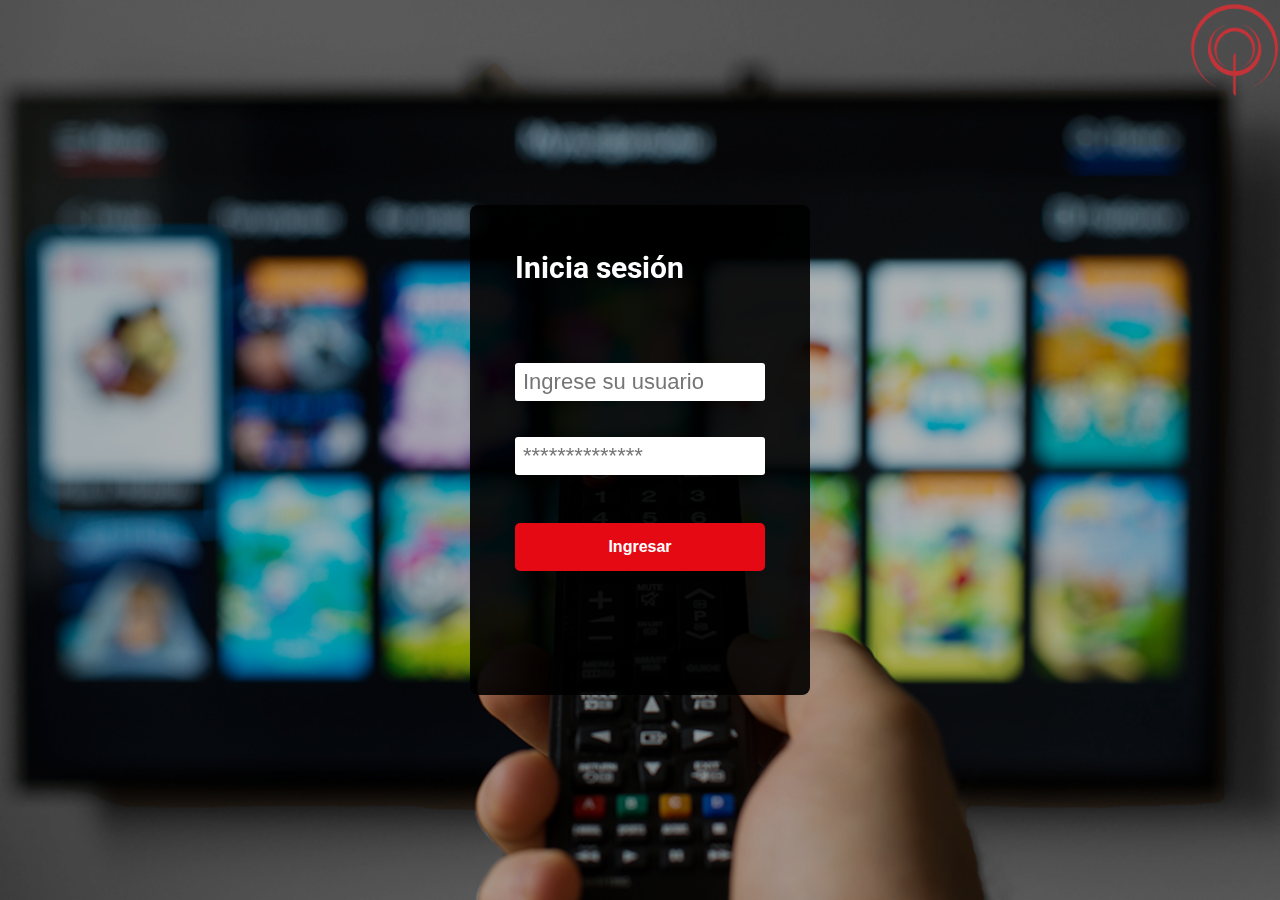
==== index.html @ c0a77994 "initial commit" ====
<!DOCTYPE html>
<html lang="es">

<head>
    <meta charset="UTF-8">
    <meta name="viewport" content="width=device-width, initial-scale=1.0">
    <title>Login</title>
    <link href="https://fonts.googleapis.com/css2?family=Roboto:wght@500&display=swap" rel="stylesheet">
    <link rel="stylesheet" href="./css/login.css" />
</head>

<body class="body">
    <div class="body__background"></div>
    <img class="body__logo" src="./img/logo1.png" alt="logo" />
    <main class="main">
        <form class="form" id="form">
            <h2 class="form__title">Inicia sesión</h2>
            <input class="form__input" type="text" id="txt_user" placeholder="Ingrese su usuario" minlength="3" required />
            <input class="form__input" type="password" id="txt_pass" placeholder="**************" minlength="3" required />
            <button class="form__button">Ingresar</button>
        </form>
    </main>

    <script src="./js/login.js" type="module"></script>
</body>

</html>
---- css/login.css ----
.body {
    margin: 0;
    background: url('../img/fondo4.jpg') no-repeat fixed center;
    background-size: cover;
    font-family: 'Roboto', sans-serif;
    display: none;
}

.body__background {
    position: fixed;
    width: 100%;
    height: 100%;
    background-color: rgba(0, 0, 0, 0.3);
}

.body__logo {
    position: fixed;
    height: 100px;
    z-index: 10;
    right: 0;
}

.main {
    display: flex;
    justify-content: center;
    align-items: center;
    height: 100vh;
}

.form {
    display: flex;
    flex-direction: column;
    color: white;
    background-color: rgba(0, 0, 0, 0.9);
    width: 250px;
    height: 450px;
    border-radius: 8px;
    padding: 20px 45px;
    z-index: 2;
}

.form .form__title {
    font-size: 30px;
    font-weight: 700;
    color: white;
    margin-bottom: 60px;
}

.form .form__input {
    margin: 18px 0;
    height: 38px;
    font-size: 22px;
    border: 0;
    border-radius: 3px;
    padding: 0 8px;
}

.form .form__button {
    margin-top: 30px;
    background-color: #E50914;
    color: white;
    padding: 15px 0;
    border: 0;
    border-radius: 5px;
    font-size: 16px;
    font-weight: 700;
}
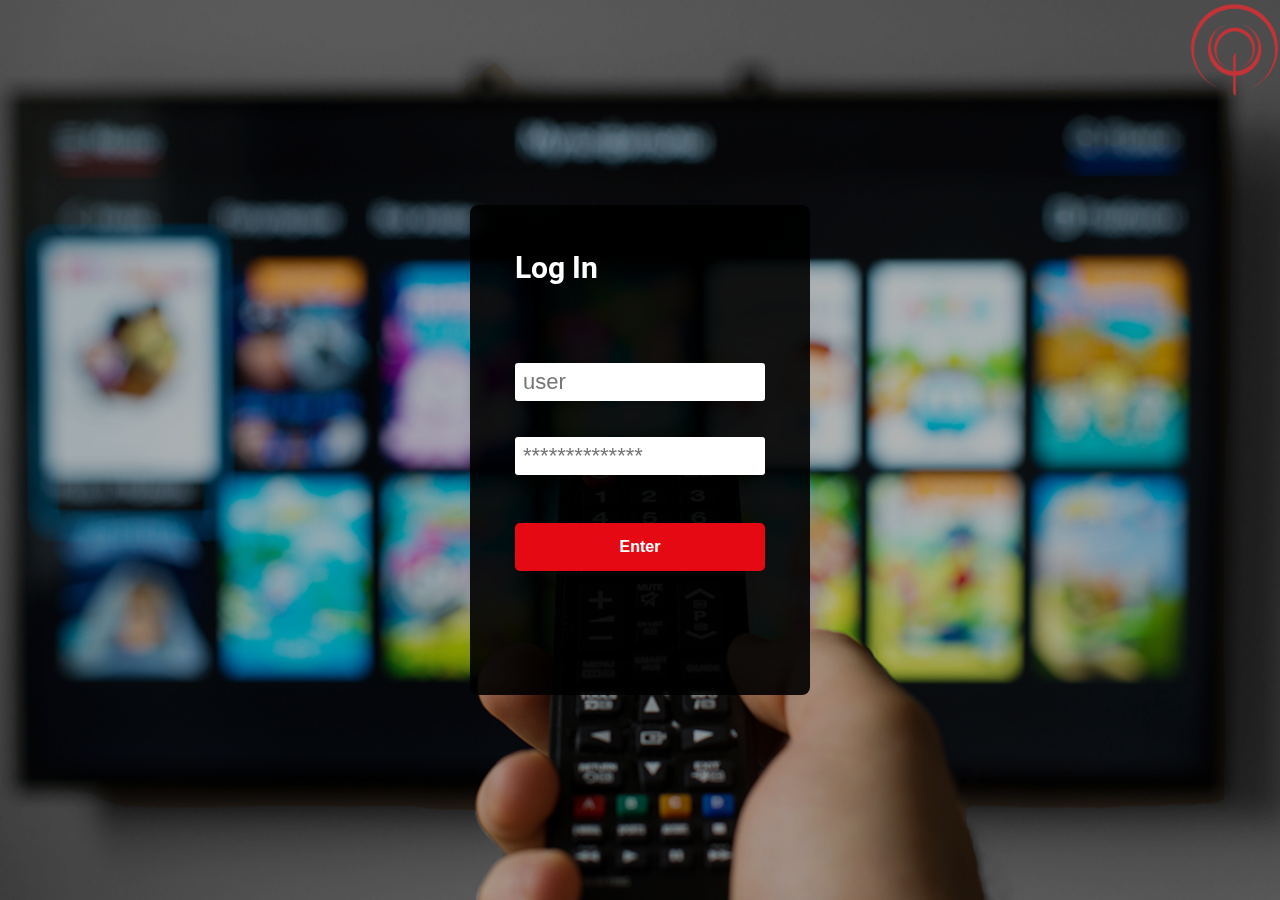
==== commit ddd4be1d: "listado de peliculas completo" ====
--- a/index.html
+++ b/index.html
@@ -14,10 +14,10 @@
     <img class="body__logo" src="./img/logo1.png" alt="logo" />
     <main class="main">
         <form class="form" id="form">
-            <h2 class="form__title">Inicia sesión</h2>
-            <input class="form__input" type="text" id="txt_user" placeholder="Ingrese su usuario" minlength="3" required />
+            <h2 class="form__title">Log In</h2>
+            <input class="form__input" type="text" id="txt_user" placeholder="user" minlength="3" required />
             <input class="form__input" type="password" id="txt_pass" placeholder="**************" minlength="3" required />
-            <button class="form__button">Ingresar</button>
+            <button class="form__button">Enter</button>
         </form>
     </main>
 
